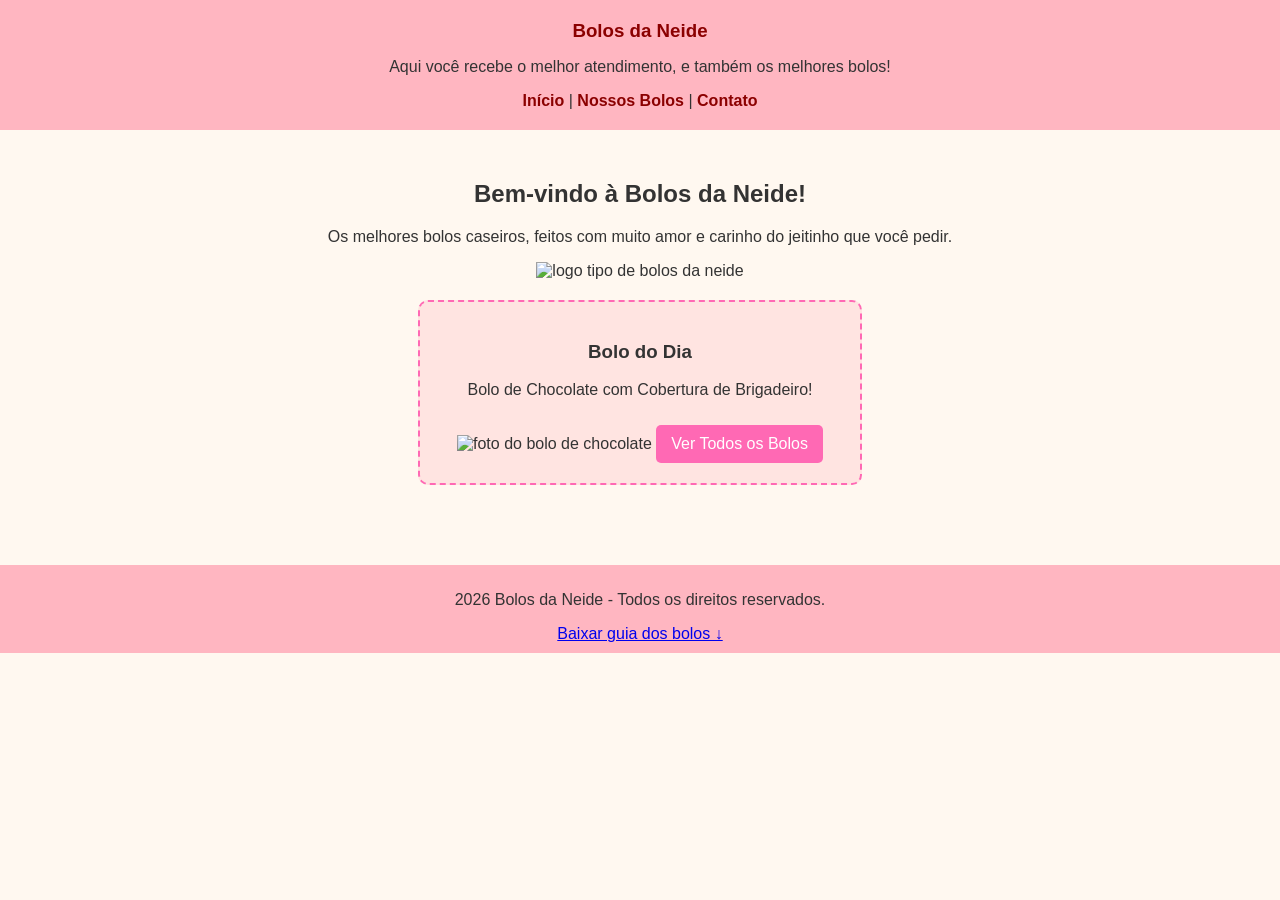
==== index.html @ 8835a5a2 "123" ====
<!DOCTYPE html>
<html lang="pt-PT">
<head>
  <meta charset="UTF-8">
  <title>Bolos da Neide - Início</title>
  <link rel="stylesheet" href="css/style.css">
</head>
<body>

  <header>
    <section id="inicio">
    <nav>
    <h1>Bolos da Neide</h1>
    <p>Aqui você recebe o melhor atendimento, e também os melhores bolos!</p>
    <nav>

    <section id="menu">
      <a href="index.html">Início</a> |
      <a href="pages/serviços.html">Nossos Bolos</a> |
      <a href="pages/contatos.html">Contato</a>
    </nav>
  </header>
</section>

  <main>

    <section id="caixa-texto">
    <h2>Bem-vindo à Bolos da Neide!</h2>
    <p>Os melhores bolos caseiros, feitos com muito amor e carinho do jeitinho que você pedir.</p>
    <img scr="assets/img/bolos-da-neide.png" alt="logo tipo de bolos da neide">
    </section>

    <article class="destaque">
      <h3>Bolo do Dia</h3>
      <p>Bolo de Chocolate com Cobertura de Brigadeiro!</p>
      <img scr="assets/img/bolo-de-chocolate.png" alt="foto do bolo de chocolate">
      <a href="pages/serviços.html" class="botao">Ver Todos os Bolos</a> 
    </article>
   </main>

    <footer id="footer">
    <p>2026 Bolos da Neide - Todos os direitos reservados.</p>
   <section id="menu-final">
    <a href="assets/files/teste.txt" download>Baixar guia dos bolos ↓</a>
   </section>
    </footer>

  </body>
</html>
---- css/style.css ----
body {
  font-family: Arial, sans-serif;
  margin: 0;
  padding: 0;
  background-color: #fff8f0;
  color: #333;
  text-align: center;
}

header {
  background-color: #ffb6c1;
  padding: 20px;
}

header h1 {
  margin: 0 0 10px 0;
  color: #8b0000;
}

nav a {
  color: #8b0000;
  text-decoration: none;
  font-weight: bold;
}

main {
  padding: 30px 20px;
}

.destaque {
  background-color: #ffe4e1;
  border: 2px dashed #ff69b4;
  padding: 20px;
  max-width: 400px;
  margin: 20px auto;
  border-radius: 10px;
}

.botao {
  display: inline-block;
  background-color: #ff69b4;
  color: white;
  padding: 10px 15px;
  text-decoration: none;
  border-radius: 5px;
  margin-top: 10px;
}

footer {
  background-color: #ffb6c1;
  padding: 10px;
  margin-top: 30px;
}
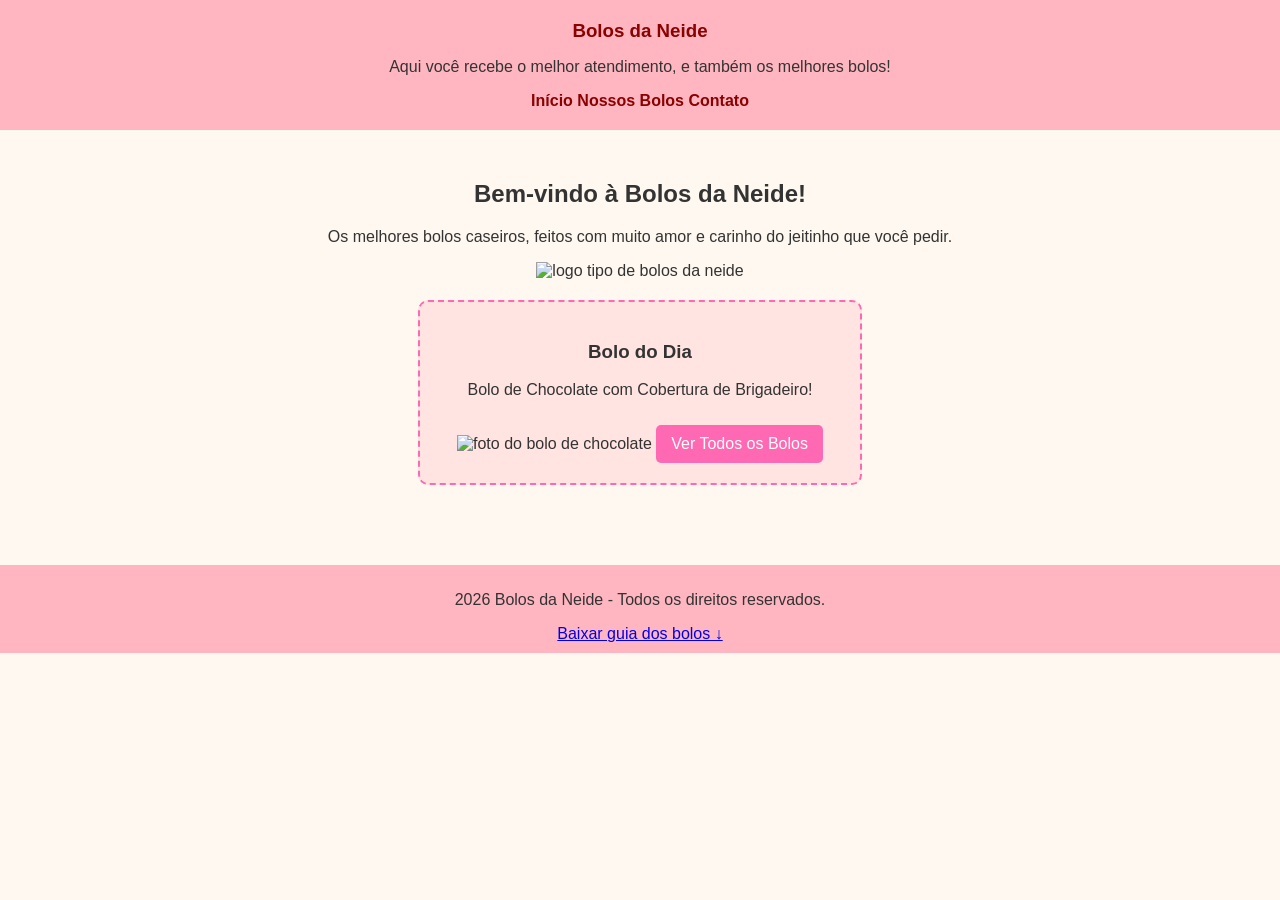
==== commit 8e4c13d0: "aaa Neide" ====
--- a/index.html
+++ b/index.html
@@ -15,8 +15,8 @@
     <nav>
 
     <section id="menu">
-      <a href="index.html">Início</a> |
-      <a href="pages/serviços.html">Nossos Bolos</a> |
+      <a href="index.html">Início</a> 
+      <a href="pages/serviços.html">Nossos Bolos</a> 
       <a href="pages/contatos.html">Contato</a>
     </nav>
   </header>
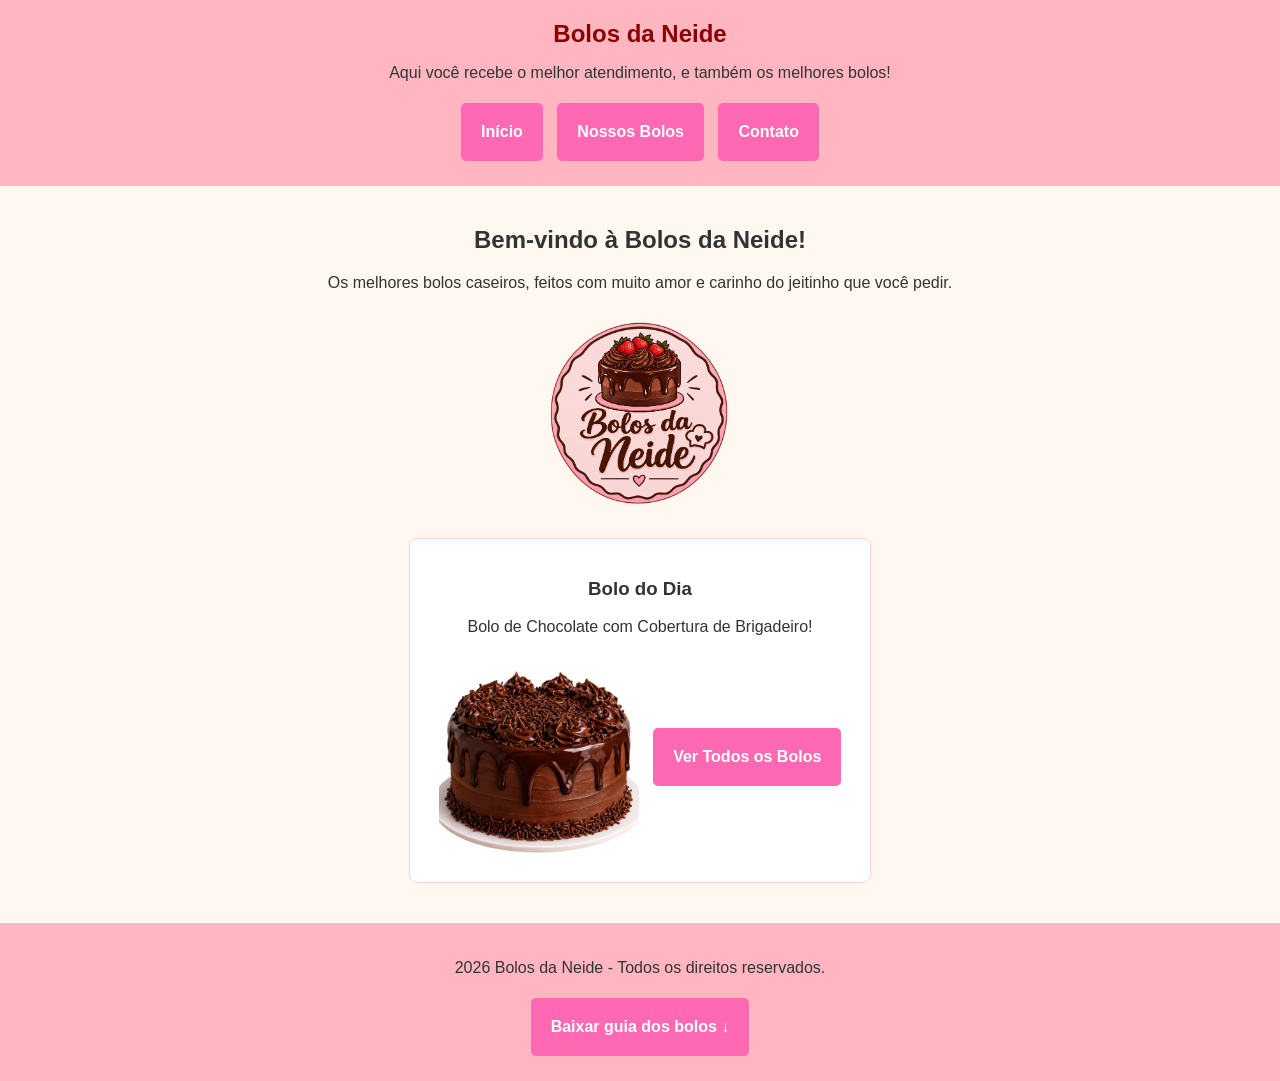
==== commit 8476c5ec: "neide" ====
--- a/index.html
+++ b/index.html
@@ -9,41 +9,38 @@
 
   <header>
     <section id="inicio">
-    <nav>
-    <h1>Bolos da Neide</h1>
-    <p>Aqui você recebe o melhor atendimento, e também os melhores bolos!</p>
-    <nav>
+      <h1>Bolos da Neide</h1>
+      <p>Aqui você recebe o melhor atendimento, e também os melhores bolos!</p>
+    </section>
 
-    <section id="menu">
+    <nav id="menu">
       <a href="index.html">Início</a> 
-      <a href="pages/serviços.html">Nossos Bolos</a> 
+      <a href="pages/servicos.html">Nossos Bolos</a> 
       <a href="pages/contatos.html">Contato</a>
     </nav>
   </header>
-</section>
 
   <main>
-
     <section id="caixa-texto">
-    <h2>Bem-vindo à Bolos da Neide!</h2>
-    <p>Os melhores bolos caseiros, feitos com muito amor e carinho do jeitinho que você pedir.</p>
-    <img scr="assets/img/bolos-da-neide.png" alt="logo tipo de bolos da neide">
+      <h2>Bem-vindo à Bolos da Neide!</h2>
+      <p>Os melhores bolos caseiros, feitos com muito amor e carinho do jeitinho que você pedir.</p>
+      <img src="assets/img/bolos-da-neide.png" alt="logo tipo de bolos da neide">
     </section>
 
     <article class="destaque">
       <h3>Bolo do Dia</h3>
       <p>Bolo de Chocolate com Cobertura de Brigadeiro!</p>
-      <img scr="assets/img/bolo-de-chocolate.png" alt="foto do bolo de chocolate">
-      <a href="pages/serviços.html" class="botao">Ver Todos os Bolos</a> 
+      <img src="assets/img/bolo-de-chocolate.png" alt="foto do bolo de chocolate">
+      <a href="pages/servicos.html" class="botao">Ver Todos os Bolos</a>
     </article>
-   </main>
+  </main>
 
-    <footer id="footer">
+  <footer id="footer">
     <p>2026 Bolos da Neide - Todos os direitos reservados.</p>
-   <section id="menu-final">
-    <a href="assets/files/teste.txt" download>Baixar guia dos bolos ↓</a>
-   </section>
-    </footer>
+    <section id="menu-final">
+      <a href="assets/files/teste.txt" download>Baixar guia dos bolos ↓</a>
+    </section>
+  </footer>
 
-  </body>
+</body>
 </html>
--- a/css/style.css
+++ b/css/style.css
@@ -7,47 +7,48 @@
   text-align: center;
 }
 
-header {
+header, footer {
   background-color: #ffb6c1;
   padding: 20px;
 }
 
-header h1 {
-  margin: 0 0 10px 0;
+h1 {
+  margin: 0;
   color: #8b0000;
 }
 
-nav a {
-  color: #8b0000;
+a {
+  display: inline-block;
+  background-color: #ff69b4;
+  color: white;
+  padding: 20px;
   text-decoration: none;
   font-weight: bold;
+  border-radius: 5px;
+  margin: 5px;
+  vertical-align: middle;
 }
 
 main {
-  padding: 30px 20px;
+  padding: 20px;
+}
+
+img {
+  max-width: 200px;
+  vertical-align: middle;
+  margin: 5px;
 }
 
 .destaque {
-  background-color: #ffe4e1;
-  border: 2px dashed #ff69b4;
+  background-color: #ffffff;
+  border: 1px solid #ffd1dc;
   padding: 20px;
-  max-width: 400px;
+  max-width: 420px;
   margin: 20px auto;
-  border-radius: 10px;
+  border-radius: 8px;
 }
 
-.botao {
-  display: inline-block;
-  background-color: #ff69b4;
+#menu-final a {
   color: white;
-  padding: 10px 15px;
   text-decoration: none;
-  border-radius: 5px;
-  margin-top: 10px;
-}
-
-footer {
-  background-color: #ffb6c1;
-  padding: 10px;
-  margin-top: 30px;
 }
